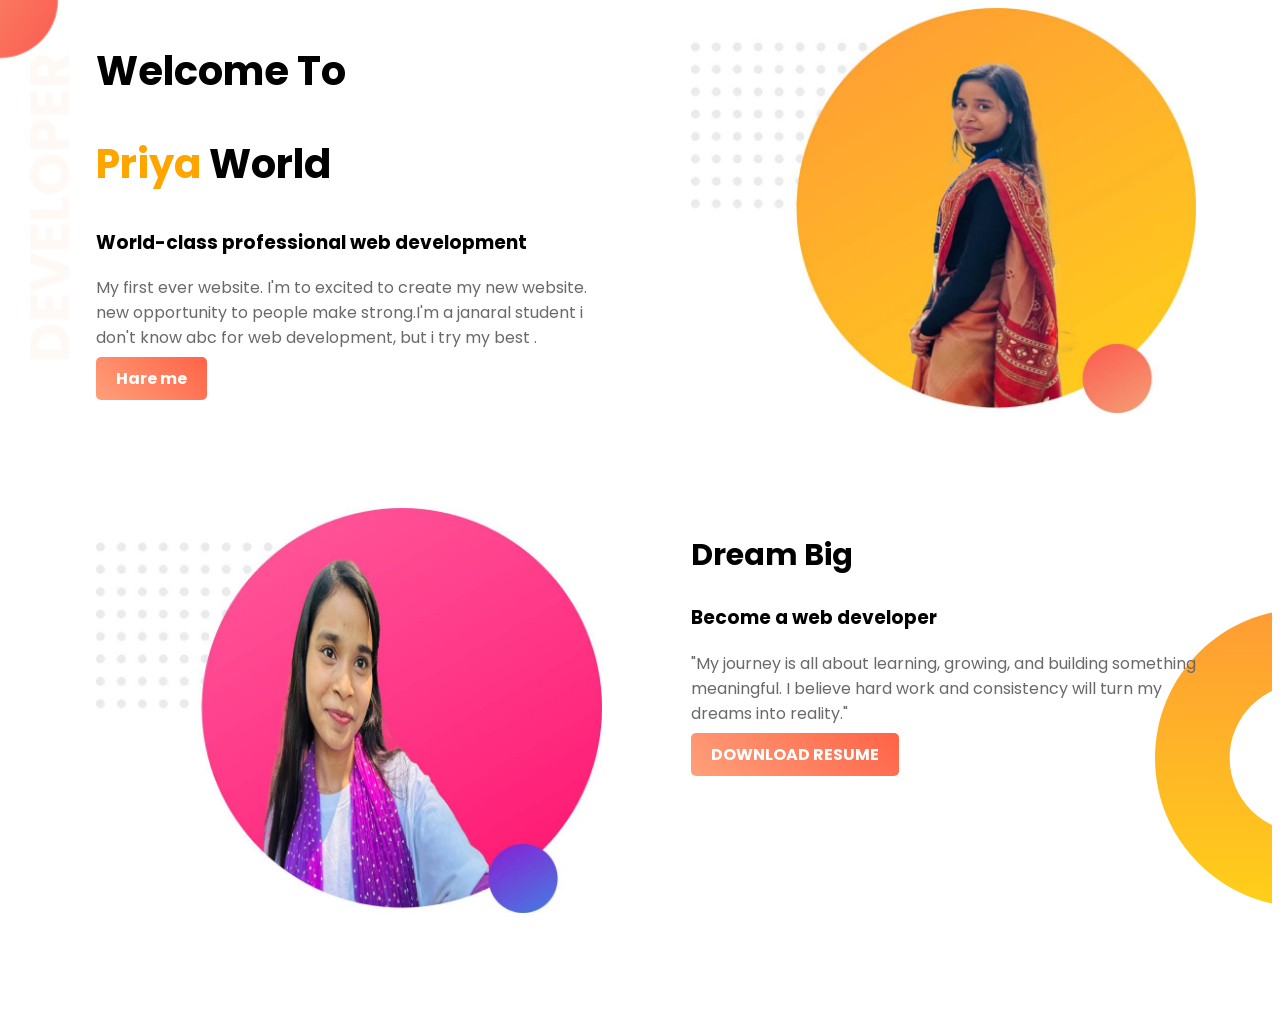
==== poject/index.html @ 6e46eb36 "upload my website" ====
<!DOCTYPE html>
<html lang="en">
<head>
    <meta charset="UTF-8">
    <meta name="viewport" content="width=device-width, initial-scale=1.0">
    <title>my new prio website</title>
   <link href="https://fonts.googleapis.com/css2?family=Poppins&display=swap" rel="stylesheet">
    <link rel="stylesheet" href="style.css">
</head>
<body>
    <section>
    <div class="half-width">
         <h1>Welcome To</h1>
         <h1><span class="name-highlight">Priya</span> World</h1>
         <h3>World-class professional web development</h3>
         <p>My first ever website. I'm to excited to create my new website. new opportunity to people make strong.I'm a janaral student i don't know abc for web development, but i try my best .
         </p>
         <a target="_blank" href="https://www.pinterest.com/pin/1130825787690955962/" class="btn">Hare me</a>

    </div>   
    <div class="half-width">
        <img src="images/pic2.jpg" alt="My Photo" width="400">
    </div>  
         </section>
<section class="dream-area">
    <div class="half-width">
        <img src="images/image 9.jpg" alt="My photo" width="400">
    </div>
    <div class="half-width">
         <h2 class="dream-big">Dream Big</h2>
         <h3>Become a web developer</h3>
         <p>"My journey is all about learning, growing, and building something meaningful. I believe hard work and consistency will turn my dreams into reality."</p>
         <a target="_blank" href="https://www.pinterest.com/pin/1130825787690955962/" class="btn">DOWNLOAD RESUME</a>
    </div>
</section>
         
</body>
</html>
---- poject/style.css ----
body {
  font-family: 'Poppins', sans-serif;
}
.name-highlight{
    color: orange;
}
h1{
   font-size: 40px;
}

h2{
   font-size: 30px
}
p{
   color: dimgray;
}

     .half-width{
        width:40%;
        float: left;
        margin-left: 5%;
        padding-left: 2%;
        
     }     
     .half-width img{
        width: 100%;
     } 
     body{
        background-image: url("images/top-banner.png");
        background-repeat: no-repeat;
     }
     section{ 
        height: 500px;
     }
     .btn {
        text-decoration: none;
        background-image: linear-gradient(45deg, lightsalmon, tomato);
        padding: 10px 20px;
        border-radius: 5px;
        color: white;
        font-weight: 700;
        border:none
     }
     .dream-area{
      background-image: url("images/dream-bg.png");
      background-repeat: no-repeat;
      background-position: right;
     }
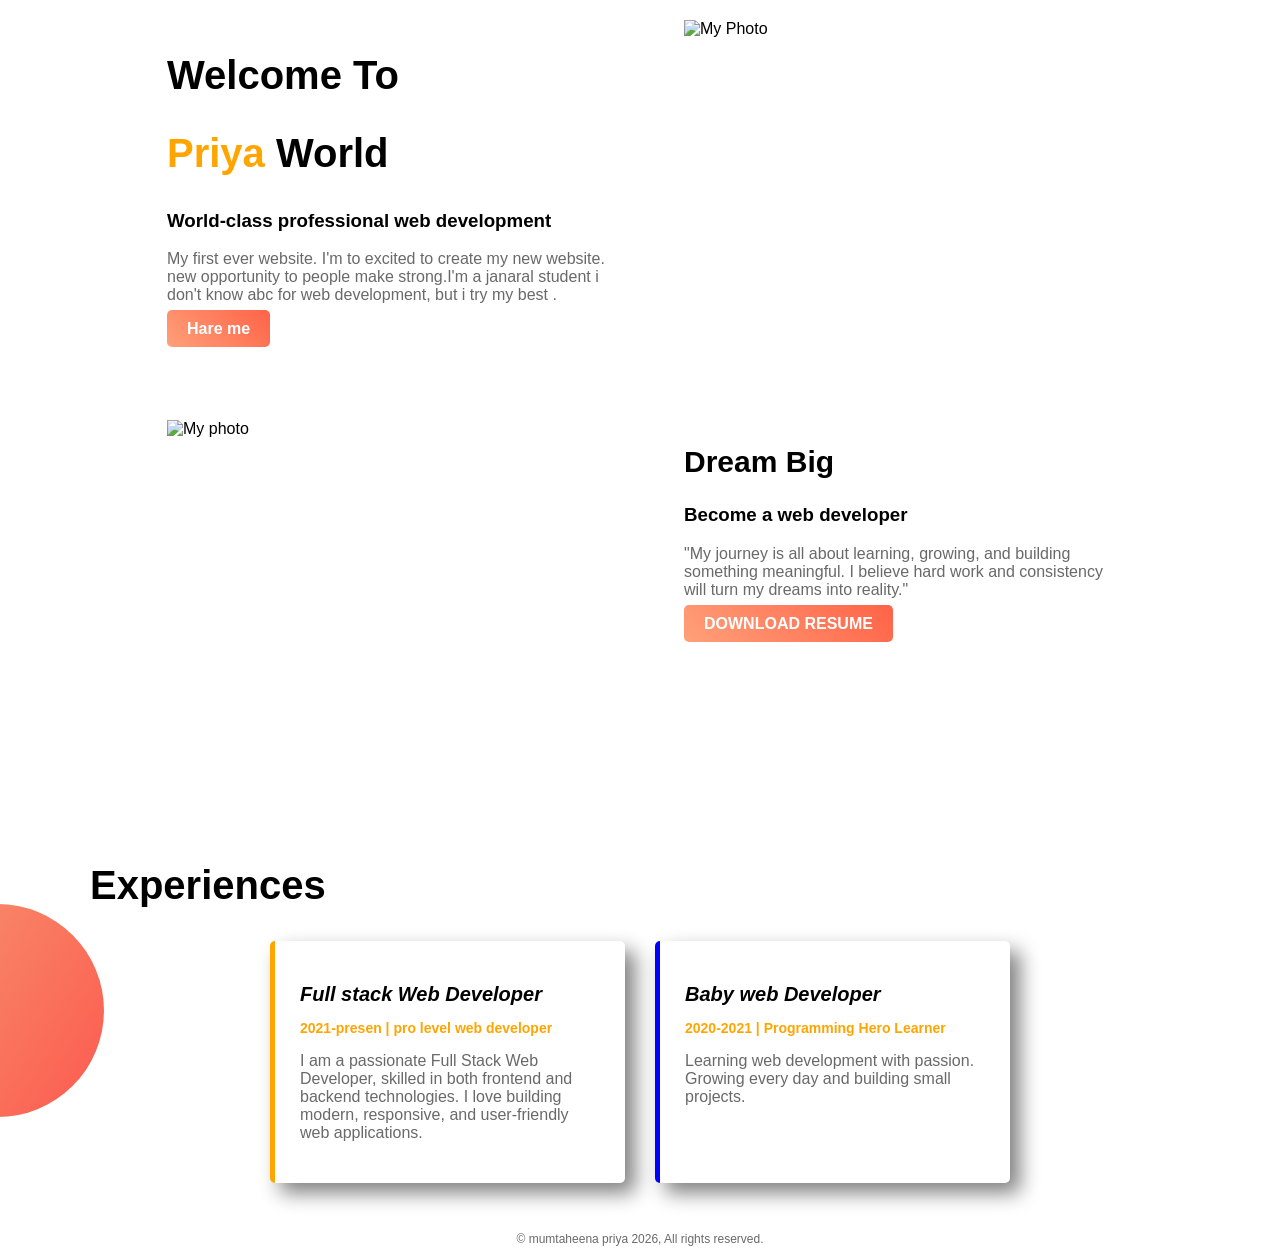
==== commit 22f67683: "upload my website" ====
--- a/poject/index.html
+++ b/poject/index.html
@@ -9,30 +9,53 @@
 </head>
 <body>
     <section>
-    <div class="half-width">
+      <div class="container">
+        <div class="half-width">
          <h1>Welcome To</h1>
          <h1><span class="name-highlight">Priya</span> World</h1>
          <h3>World-class professional web development</h3>
          <p>My first ever website. I'm to excited to create my new website. new opportunity to people make strong.I'm a janaral student i don't know abc for web development, but i try my best .
          </p>
          <a target="_blank" href="https://www.pinterest.com/pin/1130825787690955962/" class="btn">Hare me</a>
-
-    </div>   
-    <div class="half-width">
+        </div>   
+        <div class="half-width">
         <img src="images/pic2.jpg" alt="My Photo" width="400">
-    </div>  
-         </section>
-<section class="dream-area">
-    <div class="half-width">
+       </div>  
+      </div>
+    </section>
+    <section class="dream-area">
+      <div class="container"> 
+        <div class="half-width">
         <img src="images/image 9.jpg" alt="My photo" width="400">
-    </div>
-    <div class="half-width">
+        </div>
+         <div class="half-width">
          <h2 class="dream-big">Dream Big</h2>
          <h3>Become a web developer</h3>
          <p>"My journey is all about learning, growing, and building something meaningful. I believe hard work and consistency will turn my dreams into reality."</p>
          <a target="_blank" href="https://www.pinterest.com/pin/1130825787690955962/" class="btn">DOWNLOAD RESUME</a>
+        </div>
+      </div>  
+    </section> 
+    <section class="experience">
+      <div class="container">
+         <h1>Experiences</h1>
+         <div class="experience-container">
+         <div class="card left">
+         <h2><i>Full stack Web Developer</i></h2>
+         <h3 class="name-highlight">2021-presen | pro level web developer </h3>
+         <p>I am a passionate Full Stack Web Developer, skilled in both frontend and backend technologies. I love building modern, responsive, and user-friendly web applications.</p>
+         </div>
+         <div class="card right">
+         <h2><i>Baby web Developer</i></h2>
+         <h3 class="name-highlight">2020-2021 | Programming Hero Learner</h3>
+         <p>Learning web development with passion. Growing every day and building small projects.</p>
+        </div>
+      </div> 
+    </section>
+<footer>
+    <p>© mumtaheena priya 2026, All rights reserved.</p>
+</footer>  
     </div>
-</section>
          
 </body>
 </html> 
--- a/poject/style.css
+++ b/poject/style.css
@@ -1,5 +1,11 @@
-          body {
+body {
   font-family: 'Poppins', sans-serif;
+  margin: 0;
+}
+.container {
+   max-width: 1100px;
+   margin: 0 auto;
+   padding: 20px;
 }
 .name-highlight{
     color: orange;
@@ -30,7 +36,7 @@
         background-repeat: no-repeat;
      }
      section{ 
-        height: 500px;
+        height: 400px;
      }
      .btn {
         text-decoration: none;
@@ -46,4 +52,57 @@
       background-repeat: no-repeat;
       background-position: right;
      }
+     body {
+      font-family: arial, sans-serif;
+      background: white;
+     }
+     .experience {
+      padding: 10px;
+     }
+     .experience-container {
+      display: flex; 
+      gap: 30px;
+      justify-content: center;
+      flex-wrap: wrap;
+     }
+     .card {
+      background: white;
+      padding: 25px;
+      width: 300px;
+      border-radius: 5px;
+      box-shadow: 10px 10px 20px gray;
+      position: relative;
+     }
+     .card.left {
+      border-left: 5px solid orange;
+     }
+     .card.right {
+      border-left: 5px solid blue;
+     }
+     .card h2 {
+      margin-bottom: 10px;
+      font-size: 20px;
+     }
+     .card h3{
+      color: orange;
+      font-size: 14px;
+      margin-botton: 15px;
+     }
+     .card:hover {
+      transform: translateY(-5px);
+      transition: 0.3s;    
+     }
+     .experience{
+      background-image: url(images/exp-bg.png);
+      background-repeat: no-repeat;
+      background-position: left;
+     }
+     footer p{
+      text-align: center; 
+      font-size: 12px;
+     }
+   
+
+
+
       
